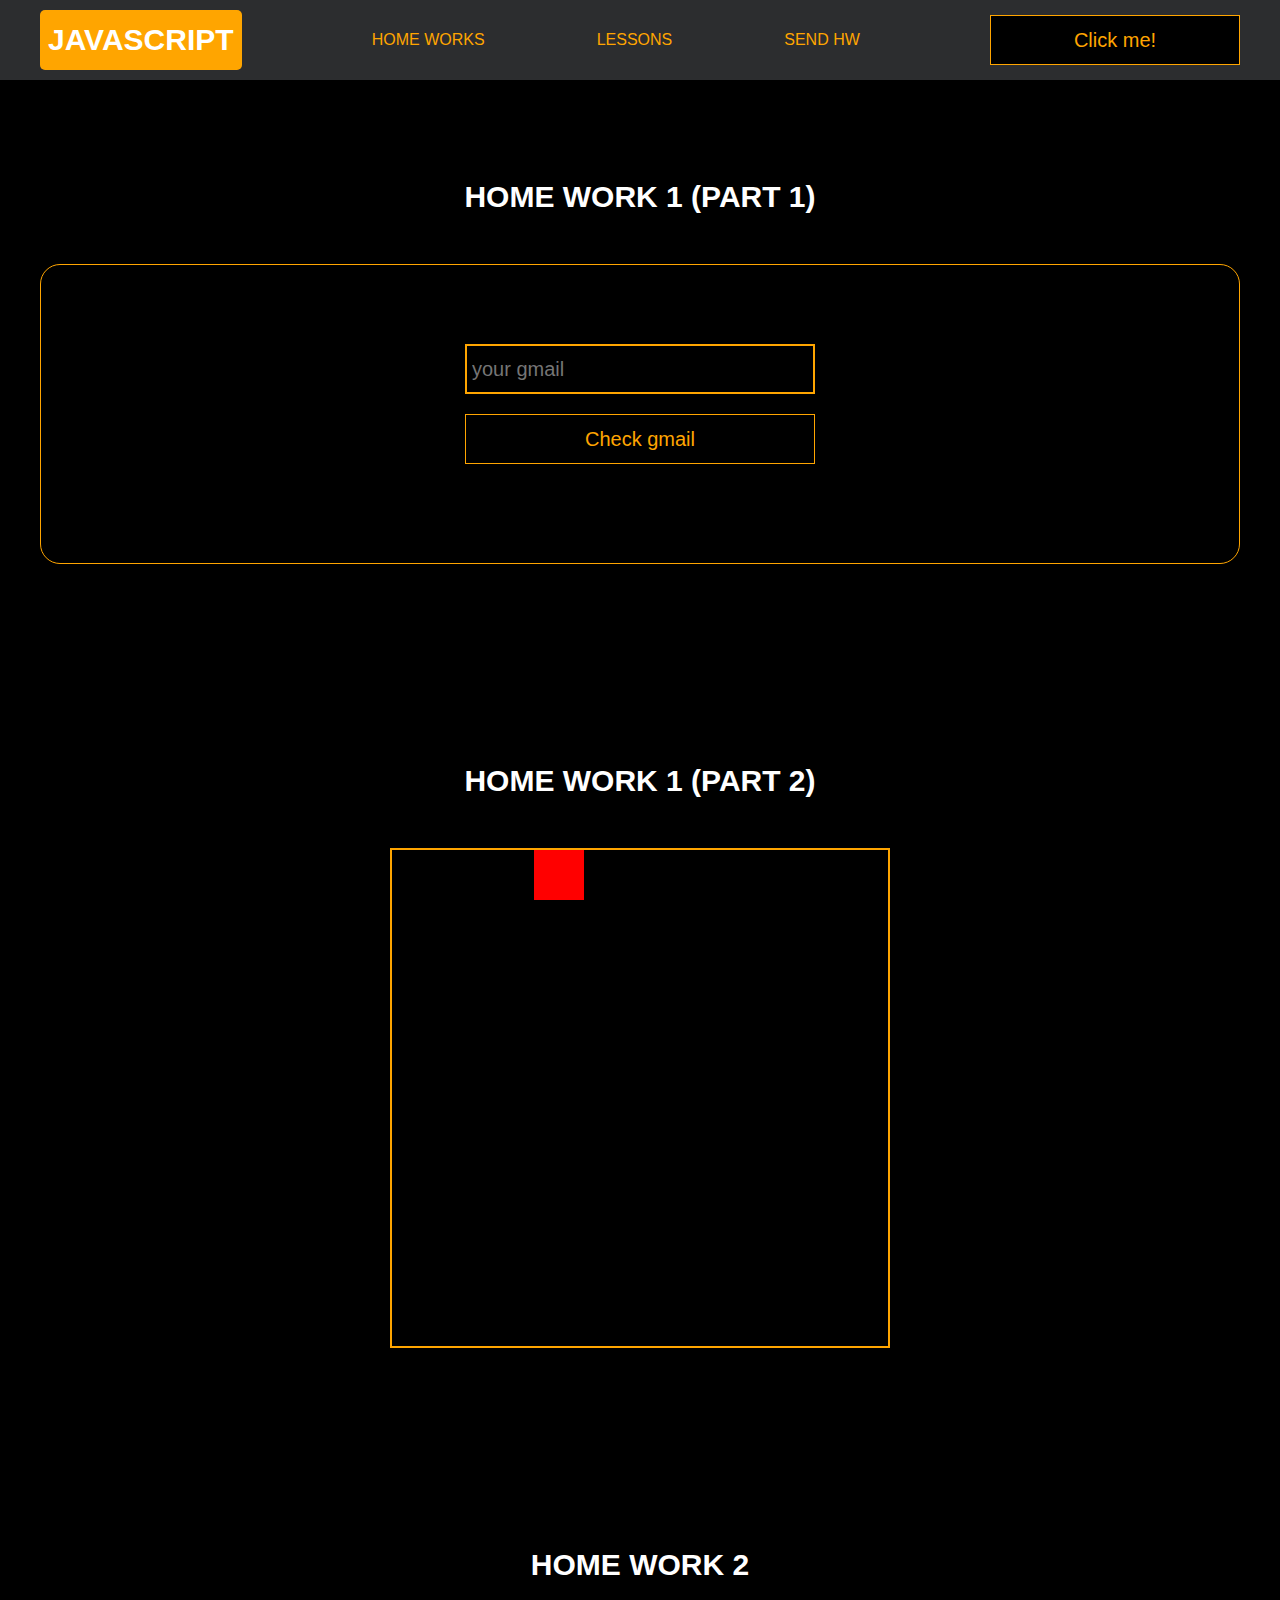
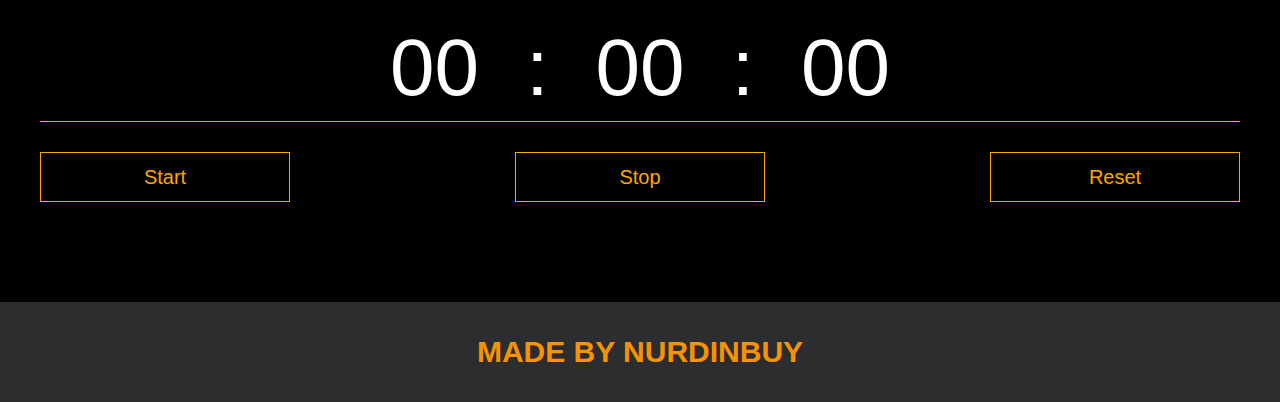
==== dz 209/project/dz 209/project/pages/home_works.html @ 684c3132 "dz 5 и  6" ====
<!DOCTYPE html>
<html lang="en">
<head>
    <meta charset="UTF-8">
    <title>Home Works</title>
    <link rel="stylesheet" href="../css/style.css">
    <link rel="stylesheet" href="../css/core.css">
    <link rel="stylesheet" href="../css/home_works.css">
</head>
<body>

<div class="wrapper">
    <div class="header">
        <div class="container">
            <div class="inner_header">
                <a href="../index.html">
                    <div class="logotype">
                        <h2>Java<span>Script</span></h2>
                    </div>
                </a>
                <ul class="menu">
                    <li class="menu_link">
                        <a href="../pages/home_works.html">Home Works</a>
                    </li>
                    <li class="menu_link">
                        <a href="../pages/lessons.html">Lessons</a>
                    </li>
                    <li class="menu_link">
                        <a href="https://t.me/NurDinBuy16" target="_blank">Send hw</a>
                    </li>
                </ul>
                <button class="btn btn_trigger" id="btn-get">Click me!</button>
            </div>
        </div>
    </div>
    <div class="gmail_block">
        <div class="container">
            <h3>Home work 1 (part 1)</h3>
            <div class="inner_gmail_block">
                <div class="form_gmail">
                    <label for="gmail_input"></label>
                    <input type="text" id="gmail_input" placeholder="your gmail">
                    <button class="btn" id="gmail_button">Check gmail</button>
                    <span class="checker" id="gmail_result"></span>
                </div>
            </div>
        </div>
    </div>
    <div class="move_block">
        <div class="container">
            <h3>Home work 1 (part 2)</h3>
            <div class="inner_move_block">
                <div class="parent_block">
                    <div class="child_block"></div>
                </div>
            </div>
        </div>
    </div>

    <div class="stopwatch">
        <div class="container">
            <h3>Home work 2 </h3>
            <div class="time">
                <div class="time_block">
                    <div class="interval" id="minutes">00</div>
                    <div class="break">:</div>
                    <div class="interval" id="seconds">00</div>
                    <div class="break">:</div>
                    <div class="interval" id="ml-seconds">00</div>
                </div>
            </div>
            <div class="time_buttons">
                <button class="btn" id="start">Start</button>
                <button class="btn" id="stop">Stop</button>
                <button class="btn" id="reset">Reset</button>
            </div>
        </div>
    </div>
    <div class="footer">
        <div class="container">
            <a href="https://www.instagram.com/nurdinbuy/" target="_blank">
                <div class="inner_footer">
                    <h2>Made by NurDinBuy</h2>
                </div>
            </a>
        </div>
    </div>
</div>

<div class="modal">
    <div class="modal-content">
        <span class="modal-close">&times;</span>
        <h2>Модальное окно</h2>
        <p>Это содержимое модального окна.</p>
    </div>
</div>
</body>
<script src="../js/home_works.js"></script>
<script src="../js/modal.js"></script>
</html>
---- dz 209/project/dz 209/project/css/style.css ----
/* HEADER */

.header {
    height: 80px;
    background: #2c2d2f;
    display: flex;
    align-items: center;
    width: 100%;
}

.inner_header {
    height: 100%;
    display: flex;
    align-items: center;
    justify-content: space-between;
}

/* LOGOTYPE */

.logotype {
    display: flex;
    align-items: center;
    justify-content: center;
    font-size: 22px;
    height: 60px;
    width: fit-content;
    background: orange;
    padding: 8px;
    color: white;
    border-radius: 5px;
    cursor: pointer;
}

/* HEADER MENU */

.menu {
    display: flex;
    justify-content: space-around;
    width: 600px;
}

.menu_link a {
    color: orange;
    text-transform: uppercase;
}

.menu_link a:hover {
    text-decoration: underline;
}

/* MAIN BLOCK */

.main_block {
    padding: 100px 0;
    background: black;
}

/* BUTTONS COLOR PICKER */

.colors-buttons {
    display: flex;
    justify-content: space-between;
    margin-top: 50px;
}

.btn-color {
    border-radius: 20px;
    border-color: white !important;
}

/* FOOTER */

.footer {
    background: #2c2d2f;
    width: 100%;
}

.inner_footer {
    display: flex;
    align-items: center;
    justify-content: center;
    height: 100px;
}

.footer h2 {
    text-transform: uppercase;
    color: #F79300;
    font-weight: 600;
}


/* SLIDER BLOCK */

.slider_block {
    padding: 100px 0;
    background: black;
}

.slider {
    position: relative;
    width: 100%;
    height: 300px;
    overflow: hidden;
    border: 3px solid orange;
    border-radius: 20px;
    display: flex;
    align-items: center;
    justify-content: space-between;
    padding: 0 30px;
}

.slide {
    position: absolute;
    top: 60px;
    left: 0;
    width: 100%;
    height: 100%;
    display: none;
    transition: opacity 0.5s ease-in-out;
}

.slide_card {
    color: white;
    margin: 0 auto;
    width: 500px;
    text-align: center;
}

.slide_card h3 {
    color: white;
    text-transform: uppercase;
    font-size: 22px;
}

.slide_card p {
    font-size: 16px;
    text-align: justify;
    margin: 10px 0;
}

.slide_card a {
    color: orange;
    text-decoration: underline;
}

.slide.active_slide {
    display: block;
}

/* VIDEO BLOCK */

.block_video {
    background: black;
    padding: 100px 0;
}

.inner_block_video {
    display: flex;
    justify-content: center;
    margin-top: 50px;
}

/*!* MODAL *!*/

/*.modal {*/
/*    position: fixed;*/
/*    top: 0;*/
/*    left: 0;*/
/*    width: 100%;*/
/*    height: 100%;*/
/*    background-color: rgba(0, 0, 0, 0.5);*/
/*    display: flex;*/
/*    justify-content: center;*/
/*    align-items: center;*/
/*    z-index: 9999;*/
/*    opacity: 0;*/
/*    visibility: hidden;*/
/*    transition: opacity 0.3s ease;*/
/*}*/

/*.modal-content {*/
/*    position: absolute;*/
/*    top: 50%;*/
/*    left: 50%;*/
/*    transform: translate(-50%, -50%);*/
/*    background-color: #000;*/
/*    border: 2px solid orange;*/
/*    padding: 20px;*/
/*    border-radius: 5px;*/
/*    box-shadow: 0 0 10px rgba(0, 0, 0, 0.3);*/
/*    color: orange;*/
/*}*/

/*.modal-close {*/
/*    position: absolute;*/
/*    top: 10px;*/
/*    right: 10px;*/
/*    cursor: pointer;*/
/*    color: orange;*/
/*}*/

/*.show {*/
/*    opacity: 1;*/
/*    visibility: visible;*/
/*}*/

/*.hide {*/
/*    opacity: 0;*/
/*    visibility: hidden;*/
/*}*/

/* MODAL */
.modal {
    position: fixed;
    height: 100%;
    width: 100%;
    top: 0;
    left: 0;
    z-index: 2;
    background: rgba(0, 0, 0, 0.8);
    display: none;
}
.modal_dialog {
    max-width: 500px;
    margin: 150px auto;
}
.modal_dialog_content {
    position: relative;
    width: 100%;
    padding: 40px;
    background-color: black;
    border: 2px solid cyan;
    border-radius: 4px;
    max-height: 80vh;
    overflow-y: auto;
}
.modal_dialog_content form {
    display: flex;
    flex-direction: column;
    align-items: center;
}
.modal_dialog_content_close {
    position: absolute;
    top: 8px;
    right: 14px;
    font-size: 30px;
    color: red;
    opacity: 0.5;
    font-weight: 700;
    border: none;
    background-color: transparent;
    cursor: pointer;
}
.modal_dialog_content_title {
    text-align: center;
    font-size: 22px;
    text-transform: uppercase;
    color: white;
}
.modal_dialog_content_input, .modal_dialog_content .btn_min {
    width: 100% !important;
    margin-top: 10px;
}
---- dz 209/project/dz 209/project/css/core.css ----
* {
    margin: 0;
    padding: 0;
    box-sizing: border-box;
}

.container {
    width: 1200px;
    margin: 0 auto;
}

body {
    font-family: "Britannic Bold", sans-serif;
    background: #c2d0d0;

}

.btn {
    width: 250px;
    height: 50px;
    font-size: 20px;
    cursor: pointer;
    border: 1px solid orange;
    background: black;
    color: orange;
}

.btn:hover {
    background: #414349;
}

.btn:active {
    background: #56585D;
    border: 2px solid orange;
}

a {
    text-decoration: none;
}

li {
    list-style: none;
}

h1 {
    text-align: center;
    font-size: 70px;
    color: white;
    margin: 0 auto;
    text-transform: uppercase;
    font-weight: 600;
}

h2 {
    text-align: center;
    font-size: 30px;
    color: white;
    margin: 0 auto;
    text-transform: uppercase;
    font-weight: 600;
}

h3 {
    text-align: center;
    font-size: 30px;
    color: white;
    margin: 0 auto;
    text-transform: uppercase;
    font-weight: 600;
}

h4 {
    font-size: 24px;
    color: white;
    text-transform: uppercase;
    font-weight: 600;
}

strong {
    color: #F79300;
}

label {
    font-size: 24px;
    color: orange;
}

input {
    width: 350px;
    height: 50px;
    font-size: 20px;
    padding-left: 5px;
    color: orange;
    background: black;
    border: 2px solid orange;
}

.checker {
    color: white;
    font-size: 30px;
}

.btn-slide {
    display: block;
    width: 100px;
    height: 100px;
    background: orange;
    color: black;
    font-size: 20px;
    text-transform: uppercase;
    border-radius: 50%;
    font-weight: 800;
    z-index: 1;
}

.btn-slide:hover {
    background: #b68733 !important;
    cursor: pointer;
    color: white;
}
---- dz 209/project/dz 209/project/css/home_works.css ----
/* GMAIL BLOCK */

.gmail_block {
    background: black;
    padding: 100px 0;
}

.inner_gmail_block {
    margin-top: 50px;
    display: flex;
    justify-content: space-evenly;
    border: 1px solid orange;
    height: 300px;
    border-radius: 20px;
    align-items: center;
}

.form_gmail {
    display: flex;
    flex-direction: column;
    align-items: center;
}

.form_gmail button {
    width: 100%;
    margin: 20px 0;
}

/* MOVE BLOCK */

.move_block {
    background: black;
    padding: 100px 0;
}

.parent_block {
    height: 500px;
    width: 500px;
    border: 2px solid orange;
    position: relative;
    margin: 0 auto;
}

.child_block {
    position: absolute;
    width: 50px;
    height: 50px;
    background: red;
}

.inner_move_block {
    margin-top: 50px;
}

/* STOP WATCH */

.time {
    color: white;
    display: flex;
    justify-content: center;
    font-size: 80px;
    height: 100px;
    width: 100%;
    border-bottom: 1px solid orange;
    margin-top: 40px;
}

.time_block {
    display: flex;
    width: 500px;
    justify-content: space-between;
}

.stopwatch {
    padding: 100px 0;
    background: black;
}

.time_buttons {
    margin-top: 30px;
    width: 100%;
    display: flex;
    justify-content: space-between;
}

.modal {
    position: fixed;
    top: 0;
    left: 0;
    width: 100%;
    height: 100%;
    background-color: rgba(0, 0, 0, 0.5);
    display: flex;
    justify-content: center;
    align-items: center;
    z-index: 9999;
    opacity: 0;
    visibility: hidden;
    transition: opacity 0.3s ease;
}

.modal-content {
    background-color: white;
    padding: 20px;
}

.modal-close {
    position: absolute;
    top: 10px;
    right: 10px;
    cursor: pointer;
}

.show {
    opacity: 1;
    visibility: visible;
}

.hide {
    opacity: 0;
    visibility: hidden;
}
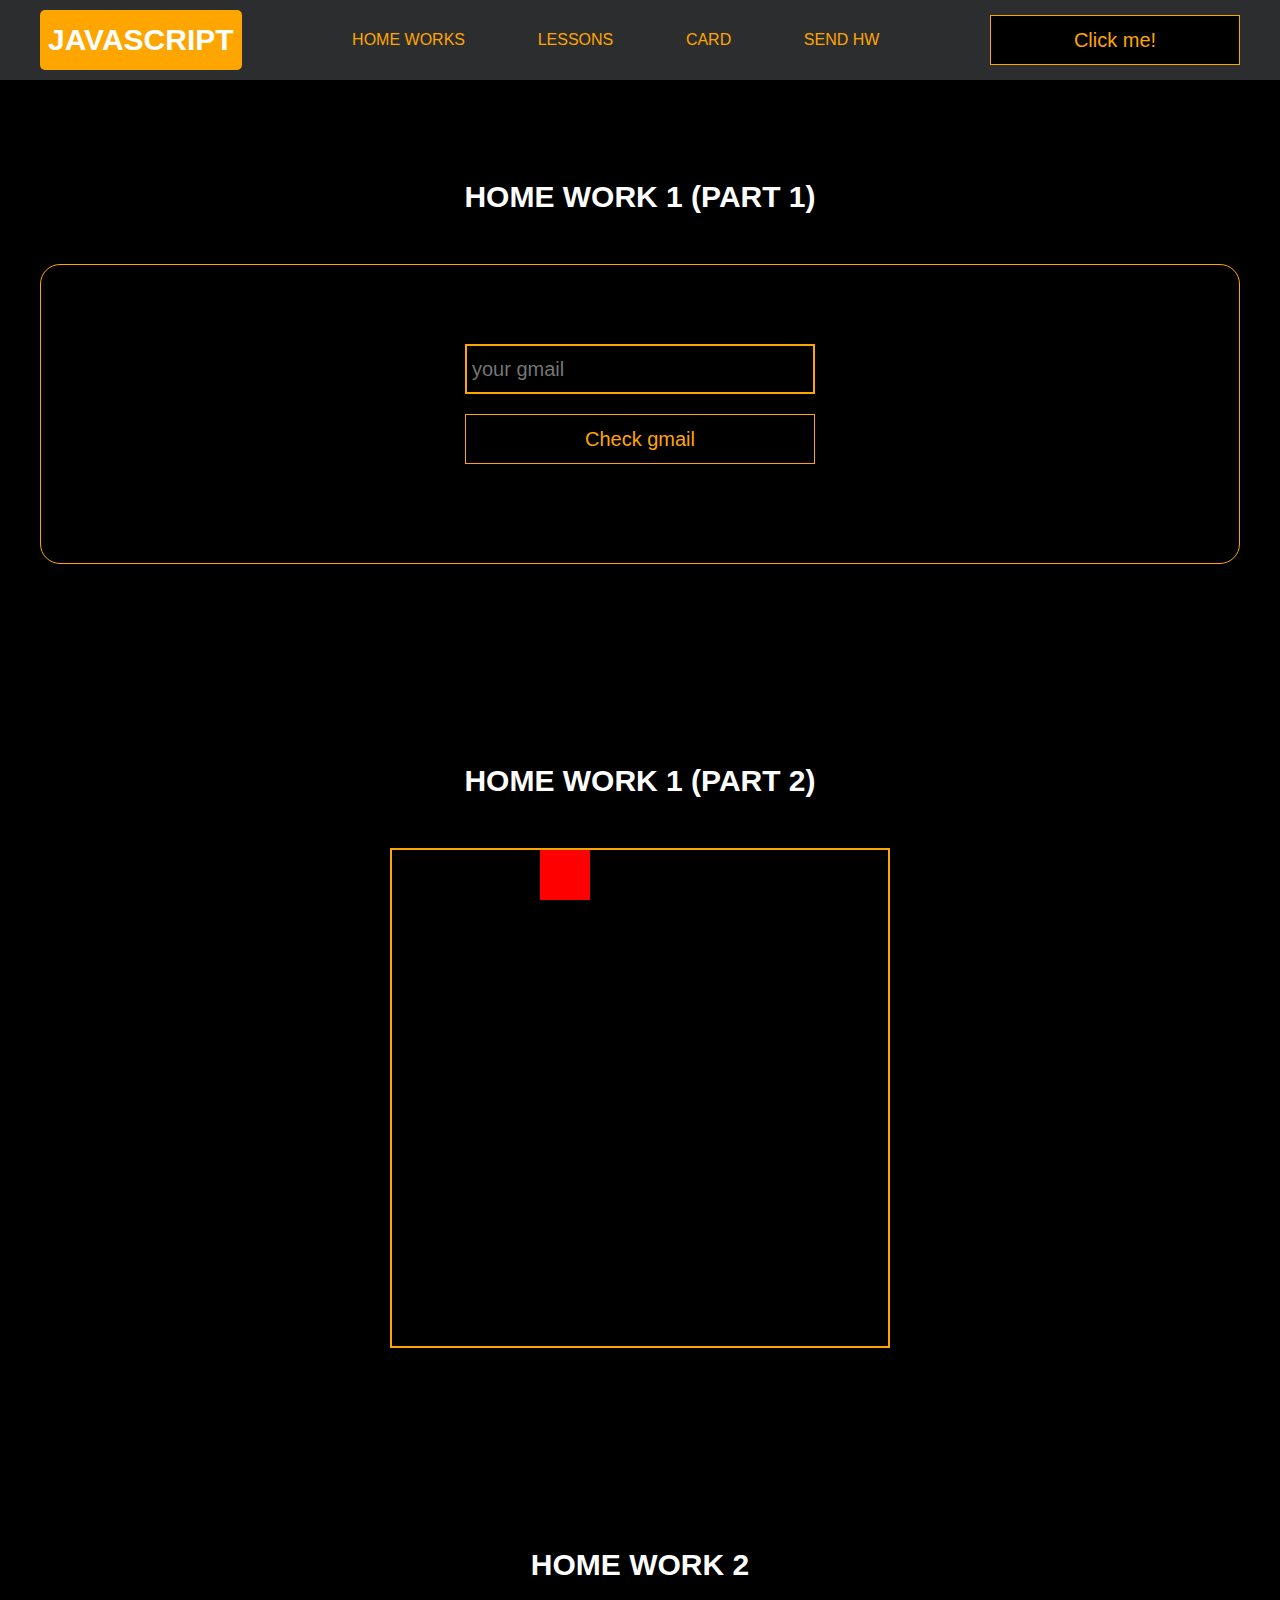
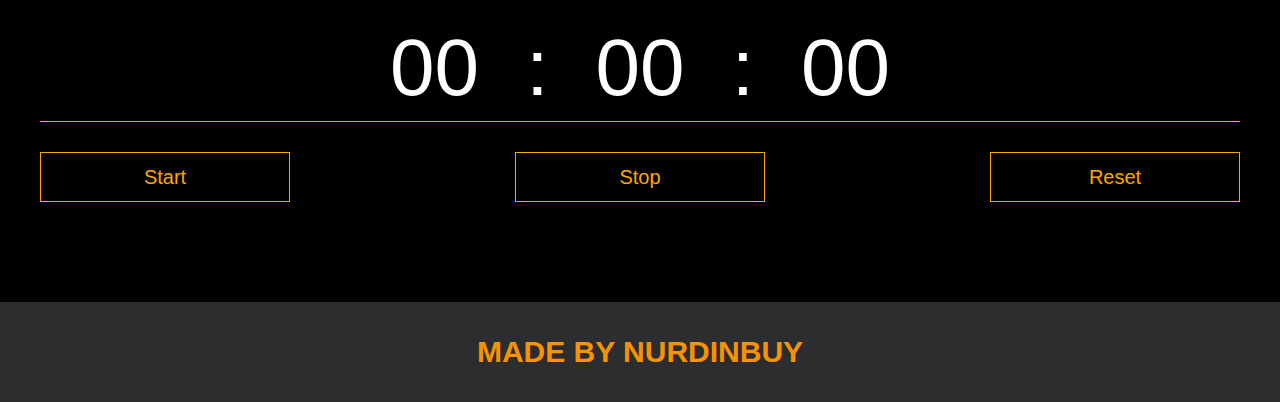
==== commit 1505a4b6: "dz" ====
--- a/dz 209/project/dz 209/project/pages/home_works.html
+++ b/dz 209/project/dz 209/project/pages/home_works.html
@@ -24,6 +24,9 @@
                     </li>
                     <li class="menu_link">
                         <a href="../pages/lessons.html">Lessons</a>
+                    </li>
+                    <li class="menu_link">
+                        <a href="../pages/card.html">Card</a>
                     </li>
                     <li class="menu_link">
                         <a href="https://t.me/NurDinBuy16" target="_blank">Send hw</a>
--- a/dz 209/project/dz 209/project/css/style.css
+++ b/dz 209/project/dz 209/project/css/style.css
@@ -229,7 +229,7 @@
     width: 100%;
     padding: 40px;
     background-color: black;
-    border: 2px solid cyan;
+    border: 2px solid orange;
     border-radius: 4px;
     max-height: 80vh;
     overflow-y: auto;
@@ -260,4 +260,23 @@
 .modal_dialog_content_input, .modal_dialog_content .btn_min {
     width: 100% !important;
     margin-top: 10px;
+}
+.weather {
+    padding: 100px 0;
+    background-color: black;
+}
+
+.search_block {
+    display: flex;
+    align-items: center;
+    flex-direction: column;
+    row-gap: 20px;
+    margin: 50px 0;
+}
+
+.city, .temp {
+    text-align: center;
+    font-size: 30px;
+    color: white;
+    margin: 10px 0;
 }